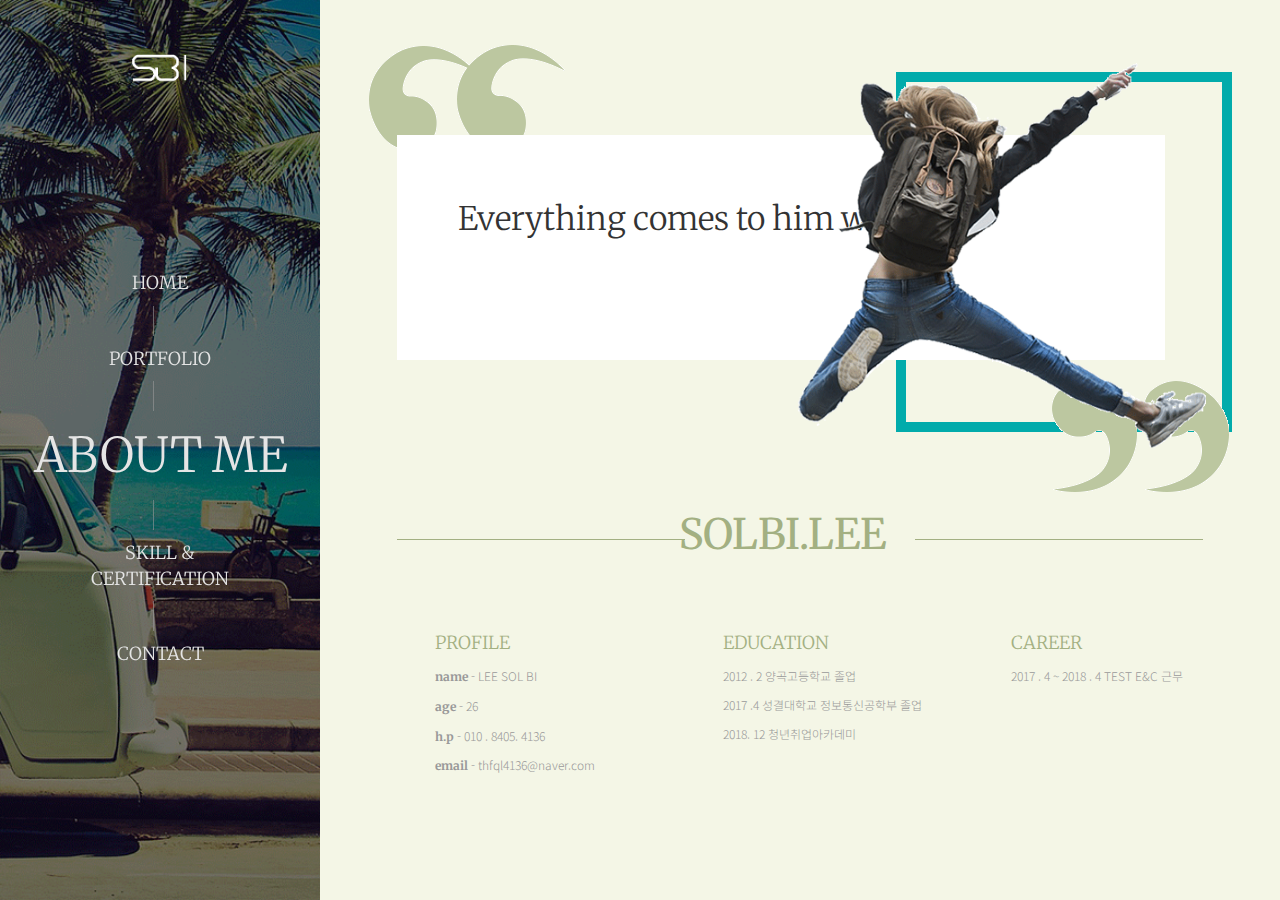
==== public/main/about_me.html @ 0916d18b "181122" ====
<!DOCTYPE html>
<html lang="ko">
  <head>
    <meta charset="utf-8">
    <meta name="viewport" content="width=device-width, initial-scale=1">
    <title>ABOUT_ME</title>
    <link rel="stylesheet" href="https://cdnjs.cloudflare.com/ajax/libs/font-awesome/4.7.0/css/font-awesome.min.css">
    <link rel="stylesheet" href="https://www.w3schools.com/w3css/4/w3.css">	
    <link rel="stylesheet" href="https://maxcdn.bootstrapcdn.com/bootstrap/3.3.7/css/bootstrap.min.css">
    <link rel="stylesheet" href="../css/about_me.css">
    <script defer src="/__/firebase/5.5.8/firebase-app.js"></script>
    <script defer src="/__/firebase/5.5.8/firebase-auth.js"></script>
    <script defer src="/__/firebase/5.5.8/firebase-database.js"></script>
    <script defer src="/__/firebase/5.5.8/firebase-messaging.js"></script>
    <script defer src="/__/firebase/5.5.8/firebase-storage.js"></script>
    <script defer src="/__/firebase/init.js"></script>
    <script defer src="https://ajax.googleapis.com/ajax/libs/jquery/3.3.1/jquery.min.js"></script>
    <script defer src="../js/about_me.js"></script>
  </head>
  <body>
      <div class="port_wrap">
        <div class="p_left">
            
          <img src="../img/le_about.png" alt="le_img">
          <div class="black"></div>
        </div>
          <div class="top">
              <a href="../index.html" target="_self" class="logo">
                <img src="../img/logo.png" alt="logo">
              </a>
              <div class="menus">
                <ul class="menu">
                  <li id="sc-menu1"><a href="../main.html">HOME</a></li>
                  <li class="line">
                    <div></div>
                  </li>
                  <li id="sc-menu2"><a href="../main/portfolio.html">PORTFOLIO</a>
                    <li class="line">
                      <div></div>
                    </li>
                  </li>
                  <li id="sc-menu3"><a href="../main/about_me.html">ABOUT ME</a>
                    <li class="line">
                      <div></div>
                    </li>
                  </li>
                  <li id="sc-menu4"><a href="../main/skill.html">SKILL & <Br>CERTIFICATION</a>
                    <li class="line">
                      <div></div>
                    </li>
                  </li>
                  <li id="sc-menu5"><a href="../main/contact.html">CONTACT</a></li>
                </ul>
              </div>
        </div>
        <div class="p_right">
          <div class="comma">
            <img src="../img/b.png" alt="comma">
          </div>
          <div class="green-box"></div>
          <div class="text">
            <ul class="t_text">
              <li><span>Everything comes to him who</span></li>
              <li><span>hustles while he waits.</span></li>
              <li><span>- Thomas A.Edison -</span></li>
              <li><span class="kr small">성공은 열심히 노력하며 기다리는 사람에게 찾아온다 </span></li>
              <li><span class="kr small">저의 좌우명처럼 꾸준하고 열심히 노력하여 성공이라는</span></li>
              <li><span class="kr small">성과를 도출해 낼 수 있는구성원에 일원이 되겠습니다.</span></li>
            </ul>
          </div>
          <div class="girl">
            <img src="../img/girl.png" alt="girl">
          </div>
          <div class="comma2">
            <img src="../img/b1.png" alt="comma">
          </div>
          <div class="green-border"></div>
          <div class="solbi">
            <p>SOLBI.LEE</p>
          </div>
          <div class="green-border2"></div>
          <div class="intro-text">
            <ul>
              <li class="big">PROFILE</li>
              <li><p><span class="bold">name</span><span class="kr"> -  LEE SOL BI</span></p></li>
              <li><p><span class="bold">age</span><span class="kr"> - 26</span></p></li>
              <li><p><span class="bold">h.p</span><span class="kr"> - 010 . 8405. 4136</span></p></li>
              <li><p><span class="bold">email</span><span class="kr"> - thfql4136@naver.com</span></p></li>
            </ul>
            <ul>
              <li class="big">EDUCATION</li>
              <li class="kr"><p>2012 . 2   양곡고등학교 졸업</p></li>
              <li class="kr"><p>2017 .4  성결대학교 정보통신공학부 졸업</p></li>
              <li class="kr"><p>2018. 12  청년취업아카데미</p></li>
            </ul>
            <ul>
              <li class="big">CAREER</li>
              <li class="kr"><p>2017 . 4 ~ 2018 . 4  TEST E&C 근무</p></li>
            </ul>
          </div>
          </div>
          </body>
          </html>
    </html>
---- public/css/about_me.css ----
@import 'base.css';

.port_wrap {width:100%; height:100%;}
.p_left {width:25%; height:100%; overflow: hidden; position:fixed;top:0%; left:0;}
.p_left > img { width:auto; height:auto; min-width:100%; min-height: 100%; }
.black {background-color: #000;  width:100%; height:100%; position: fixed; top:0; left:0; opacity:0.5;  }
.logo {width:10%; position: fixed; left:10%; top:5%; z-index:9999; color:#e5e5e5;}
.logo > img {max-width:50%;}
.top { position: relative;  width:100%; height:100%;}
.menus { position: fixed; top:30%; left:0%;z-index:99999; text-align: center; width:25%; height:100%;}
.menu > li:nth-child(5) {font-size: 4em;}
.menu > li {font-size: 1.5em; }
.menu > li > a {color:#e5e5e5;}
.line > div{border-left:1px solid #999; width:15px; height:30px;  margin:10px auto; opacity:0.6;}
.p_right {background-color:#f4f6e6; width:75%; height:100%; position: fixed; top:0; right:0; z-index:1; overflow:hidden;}
.p_right .box {width:100%; height:50%; border-bottom:1px solid #d5cdca;}

.comma {width:50%; height:50%;}
.comma > img {max-width: 50%; position: absolute; top:1%; left:3%;}
.text {background-color: #fff; width:80%; height:25%; position: absolute; top:15%; right:12%; z-index: 999; }
.text > ul {overflow: hidden; width:80%; height:60%;}
.text > ul > li{font-size: 2.7em;  padding:10% 0 5% 10%;}
.text .small {font-size: 1.75rem; color:#999;}
.comma2 {width:50%; height:50%;}
.comma2 > img {max-width: 50%; position: absolute; top:40%; right:3%;}
.green-box {width:35%; height:40%; line-height:60%; border:10px solid #01abab; position: absolute; top:8%; right:5%;}
.girl {width:40%; height:40%; animation-name: girl_slide; }
.girl > img {max-width:48%; max-height:48%; position: absolute; top:4%; right:5%; z-index: 9999;}
.green-border {width:30%; height:10%;border-bottom:1px solid #a3b082; position: absolute; top:50%; left:8%;}
.green-border2 {width:30%; height:10%; border-bottom:1px solid #a3b082;position: absolute; top:50%; right:8%;}
.solbi {width:30%; margin:0 auto; }
.solbi >p {font-size: 3.5em; color:#a3b082; font-weight: 400; position: absolute; top:56%; right:41%;}
.intro-text {width:100%; height:50%; position: absolute; top:70%; left:12%; }
.intro-text > ul {width:30%; height:100%; float:left;}
.intro-text > ul >.big {font-size: 1.5em; color:#a3b082;}
.intro-text > ul >li {margin-bottom:4%; color:#999;}
.bold {font-weight: 700;}

@keyframes girl_slide {
    0%{
        left:100%;
    }
    100%{
        left:0%;
    }
}
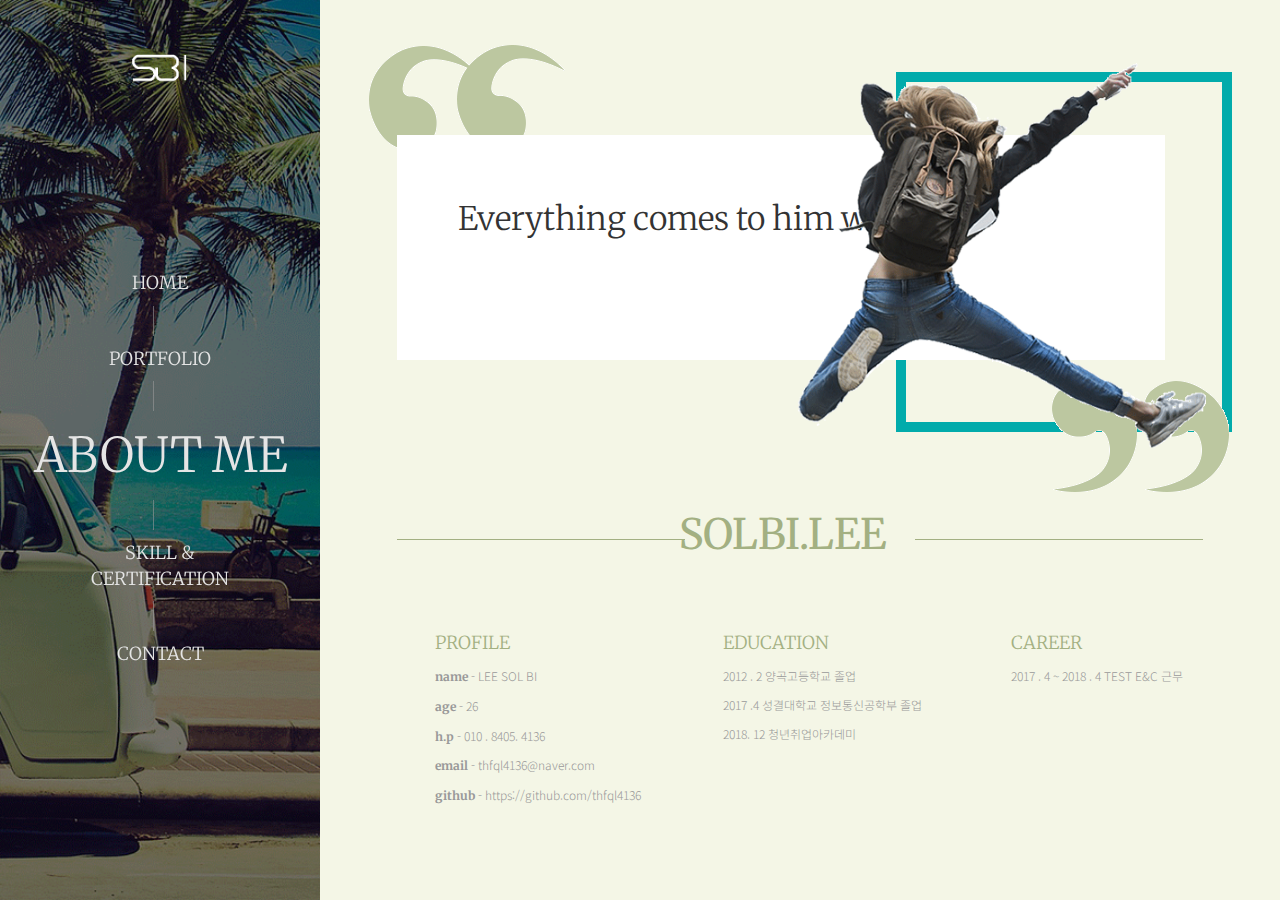
==== commit 48188753: "181127-02" ====
--- a/public/main/about_me.html
+++ b/public/main/about_me.html
@@ -30,7 +30,7 @@
               </a>
               <div class="menus">
                 <ul class="menu">
-                  <li id="sc-menu1"><a href="../main.html">HOME</a></li>
+                  <li id="sc-menu1"><a href="../index.html">HOME</a></li>
                   <li class="line">
                     <div></div>
                   </li>
@@ -69,7 +69,7 @@
             </ul>
           </div>
           <div class="girl">
-            <img src="../img/girl.png" alt="girl">
+            <img id="girl" src="../img/girl.png" alt="girl">
           </div>
           <div class="comma2">
             <img src="../img/b1.png" alt="comma">
@@ -86,6 +86,7 @@
               <li><p><span class="bold">age</span><span class="kr"> - 26</span></p></li>
               <li><p><span class="bold">h.p</span><span class="kr"> - 010 . 8405. 4136</span></p></li>
               <li><p><span class="bold">email</span><span class="kr"> - thfql4136@naver.com</span></p></li>
+              <li><p><span class="bold">github</span><span class="kr"> - https://github.com/thfql4136</span></p></li>
             </ul>
             <ul>
               <li class="big">EDUCATION</li>
--- a/public/css/about_me.css
+++ b/public/css/about_me.css
@@ -24,8 +24,8 @@
 .comma2 {width:50%; height:50%;}
 .comma2 > img {max-width: 50%; position: absolute; top:40%; right:3%;}
 .green-box {width:35%; height:40%; line-height:60%; border:10px solid #01abab; position: absolute; top:8%; right:5%;}
-.girl {width:40%; height:40%; animation-name: girl_slide; }
-.girl > img {max-width:48%; max-height:48%; position: absolute; top:4%; right:5%; z-index: 9999;}
+.girl {width:40%; height:40%;}
+.girl > img {max-width:48%; max-height:48%; position: absolute; top:4%; right:-50%; z-index: 9999;}
 .green-border {width:30%; height:10%;border-bottom:1px solid #a3b082; position: absolute; top:50%; left:8%;}
 .green-border2 {width:30%; height:10%; border-bottom:1px solid #a3b082;position: absolute; top:50%; right:8%;}
 .solbi {width:30%; margin:0 auto; }
@@ -36,11 +36,3 @@
 .intro-text > ul >li {margin-bottom:4%; color:#999;}
 .bold {font-weight: 700;}
 
-@keyframes girl_slide {
-    0%{
-        left:100%;
-    }
-    100%{
-        left:0%;
-    }
-}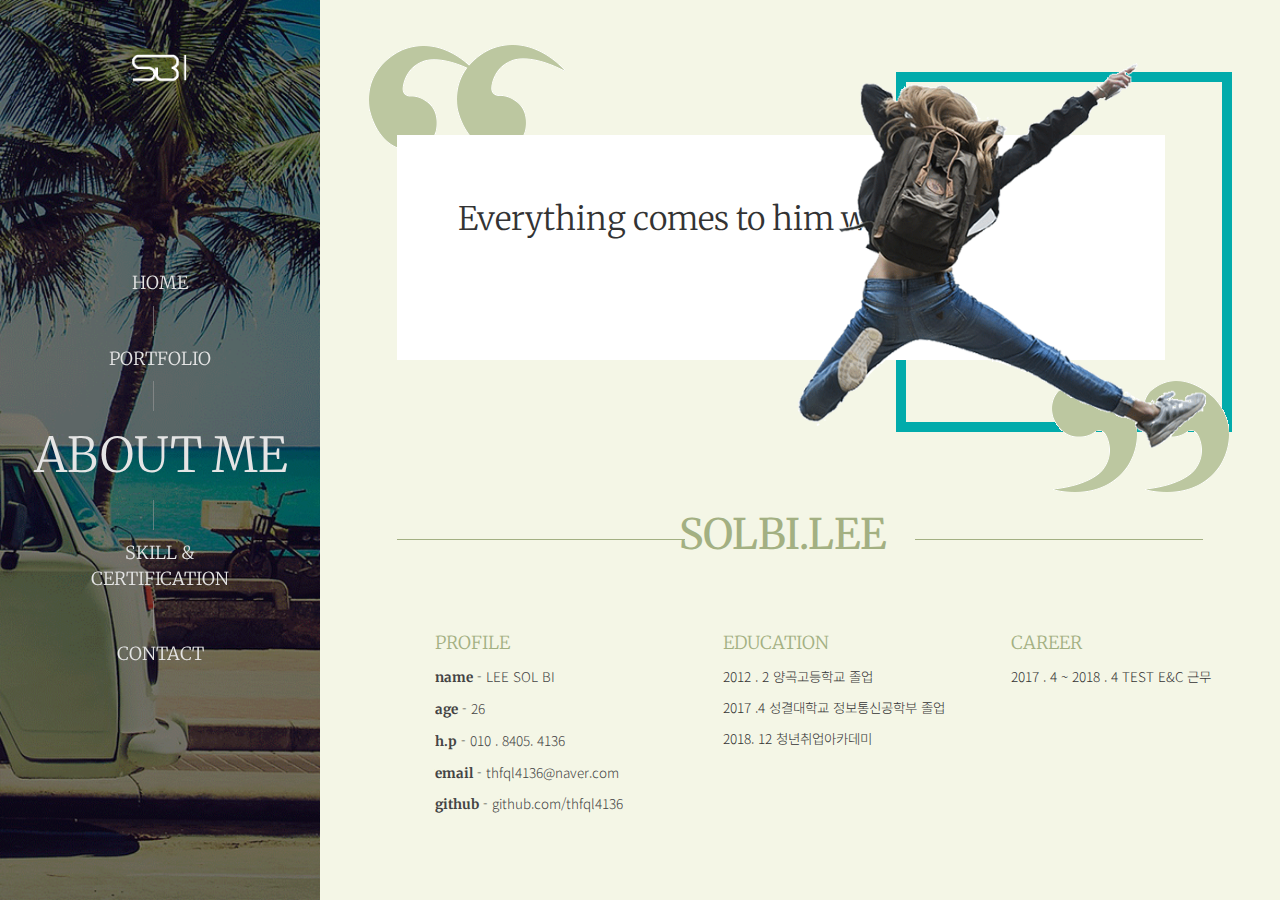
==== commit 1c9f232b: "181127" ====
--- a/public/main/about_me.html
+++ b/public/main/about_me.html
@@ -82,15 +82,15 @@
           <div class="intro-text">
             <ul>
               <li class="big">PROFILE</li>
-              <li><p><span class="bold">name</span><span class="kr"> -  LEE SOL BI</span></p></li>
-              <li><p><span class="bold">age</span><span class="kr"> - 26</span></p></li>
-              <li><p><span class="bold">h.p</span><span class="kr"> - 010 . 8405. 4136</span></p></li>
-              <li><p><span class="bold">email</span><span class="kr"> - thfql4136@naver.com</span></p></li>
-              <li><p><span class="bold">github</span><span class="kr"> - https://github.com/thfql4136</span></p></li>
+              <li><p><span class="bold">name</span><span class="kr cont"> -  LEE SOL BI</span></p></li>
+              <li><p><span class="bold">age</span><span class="kr cont"> - 26</span></p></li>
+              <li><p><span class="bold">h.p</span><span class="kr cont"> - 010 . 8405. 4136</span></p></li>
+              <li><p><span class="bold">email</span><span class="kr cont"> - <a href="https://thfql4136@naver.com" target="_blank">thfql4136@naver.com</a></span></p></li>
+              <li><p><span class="bold">github</span><span class="kr cont"> - <a href="https://github.com/thfql4136" target="_blank">github.com/thfql4136</a></span></p></li>
             </ul>
             <ul>
               <li class="big">EDUCATION</li>
-              <li class="kr"><p>2012 . 2   양곡고등학교 졸업</p></li>
+              <li class="kr "><p>2012 . 2   양곡고등학교 졸업</p></li>
               <li class="kr"><p>2017 .4  성결대학교 정보통신공학부 졸업</p></li>
               <li class="kr"><p>2018. 12  청년취업아카데미</p></li>
             </ul>
--- a/public/css/about_me.css
+++ b/public/css/about_me.css
@@ -33,6 +33,6 @@
 .intro-text {width:100%; height:50%; position: absolute; top:70%; left:12%; }
 .intro-text > ul {width:30%; height:100%; float:left;}
 .intro-text > ul >.big {font-size: 1.5em; color:#a3b082;}
-.intro-text > ul >li {margin-bottom:4%; color:#999;}
-.bold {font-weight: 700;}
-
+.intro-text > ul >li {margin-bottom:4%; font-size: 1.125em;}
+.bold {font-weight: 700; color:#444;}
+.cont {color:#444;}
